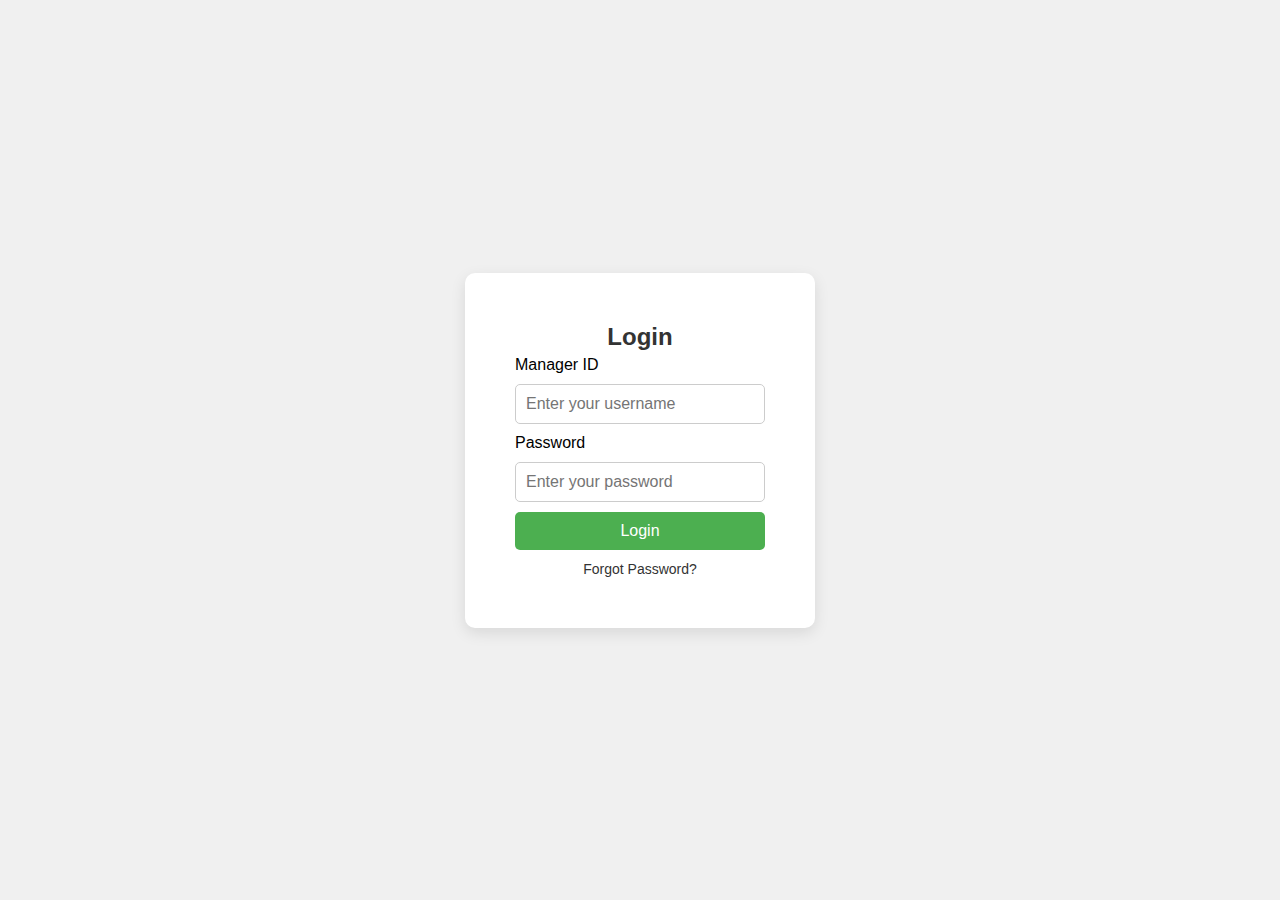
==== login_page_manager.html @ 97deadbf "Add files via upload" ====
<!DOCTYPE html>
<html lang="en">
<head>
    <meta charset="UTF-8">
    <meta name="viewport" content="width=device-width, initial-scale=1.0">
    <title>Login Page</title>

    <style>
        /* Basic CSS Reset */
        * {
            margin: 0;
            padding: 0;
            box-sizing: border-box;
        }

        body {
            font-family: Arial, sans-serif;
            background-color: #f0f0f0;
            display: flex;
            justify-content: center;
            align-items: center;
            height: 100vh;
        }

        /* Login Form Container */
        .login-container {
            background-color: #ffffff;
            padding: 50px;
            border-radius: 10px;
            box-shadow: 0 5px 15px rgba(0, 0, 0, 0.1);
            width: 350px;
        }

        .login-container h1 {
            text-align: center;
            margin-bottom: 5px;
            font-size: 24px;
            color: #333;
        }

        /* Input Fields */
        .login-container input[type="text"],
        .login-container input[type="password"] {
            width: 100%;
            padding: 10px;
            margin: 10px 0;
            border: 1px solid #ccc;
            border-radius: 5px;
            font-size: 16px;
        }

        /* Submit Button */
        .login-container input[type="submit"] {
            width: 100%;
            padding: 10px;
            background-color: #4CAF50;
            color: white;
            border: none;
            border-radius: 5px;
            font-size: 16px;
            cursor: pointer;
        }

        .login-container input[type="submit"]:hover {
            background-color: #45a049;
        }

        /* Optional: Adding a link to the form */
        .login-container .forgot-password {
            text-align: center;
            margin-top: 10px;
        }

        .login-container .forgot-password a {
            text-decoration: none;
            color: #333;
            font-size: 14px;
        }
    </style>
</head>
<body>

    <div class="login-container">
        <h1>Login</h1>
        <form action="thank_you.html" method = "get">
            <!-- Username Field -->
            <label for="username">Manager ID</label>
            <input type="text" id="username" name="username" required placeholder="Enter your username">

            <!-- Password Field -->
            <label for="password">Password</label>
            <input type="password" id="password" name="password" required placeholder="Enter your password">

            <!-- Submit Button -->
            <input type="submit" value="Login">
        </form>

        <!-- Optional: Forgot Password Link -->
        <div class="forgot-password">
            <a href="#">Forgot Password?</a>
        </div>
    </div>

</body>
</html>
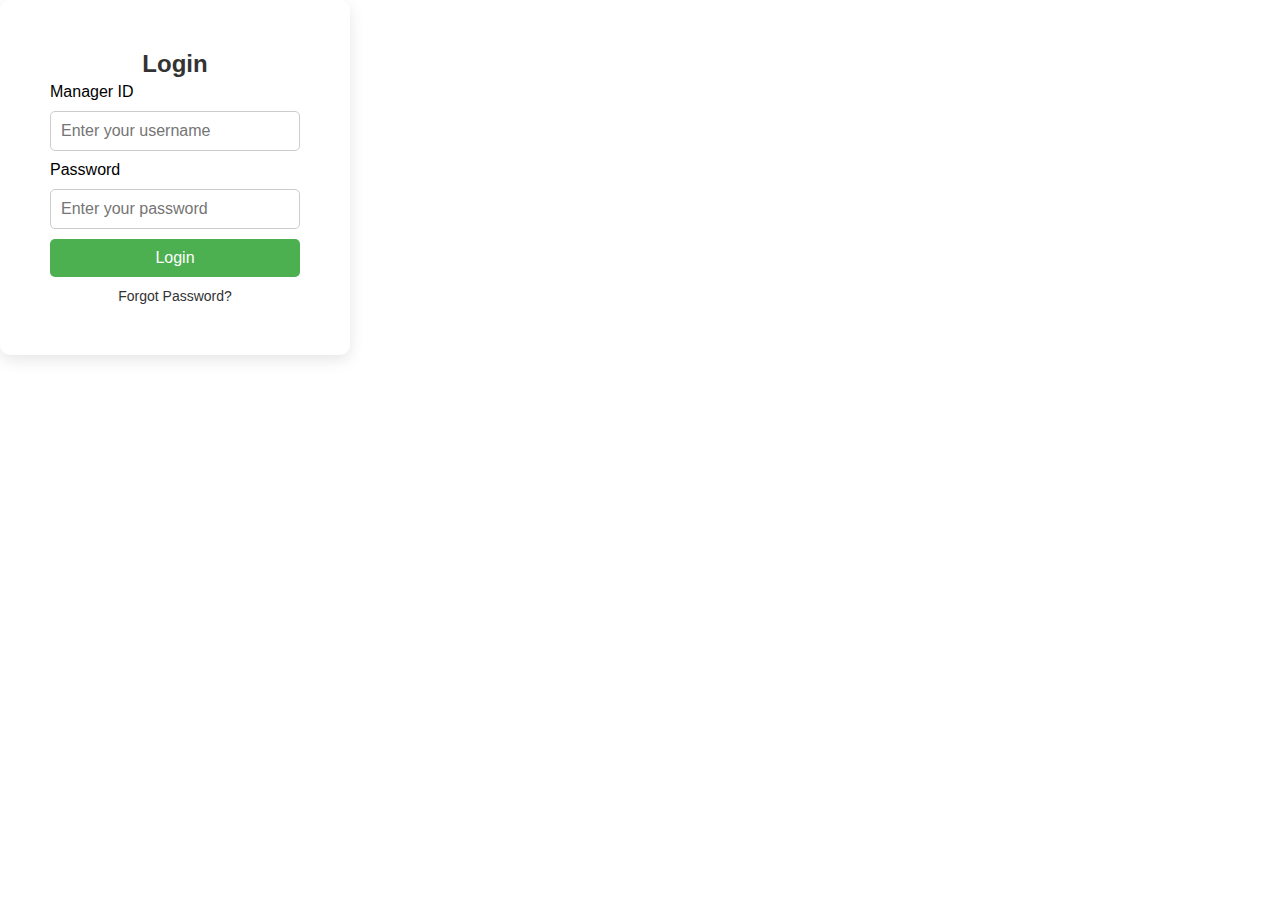
==== commit 23a2ca74: "Update login_page_manager.html" ====
--- a/login_page_manager.html
+++ b/login_page_manager.html
@@ -15,11 +15,16 @@
 
         body {
             font-family: Arial, sans-serif;
-            background-color: #f0f0f0;
-            display: flex;
-            justify-content: center;
-            align-items: center;
-            height: 100vh;
+           background-size: cover;
+top:50%;
+width: 100%;
+min-height: 100vh;
+background-repeat: no-repeat;
+background-attachment: fixed;
+overflow-x: hidden;
+overflow-y: visible;
+margin: 0;
+padding: 0;
         }
 
         /* Login Form Container */
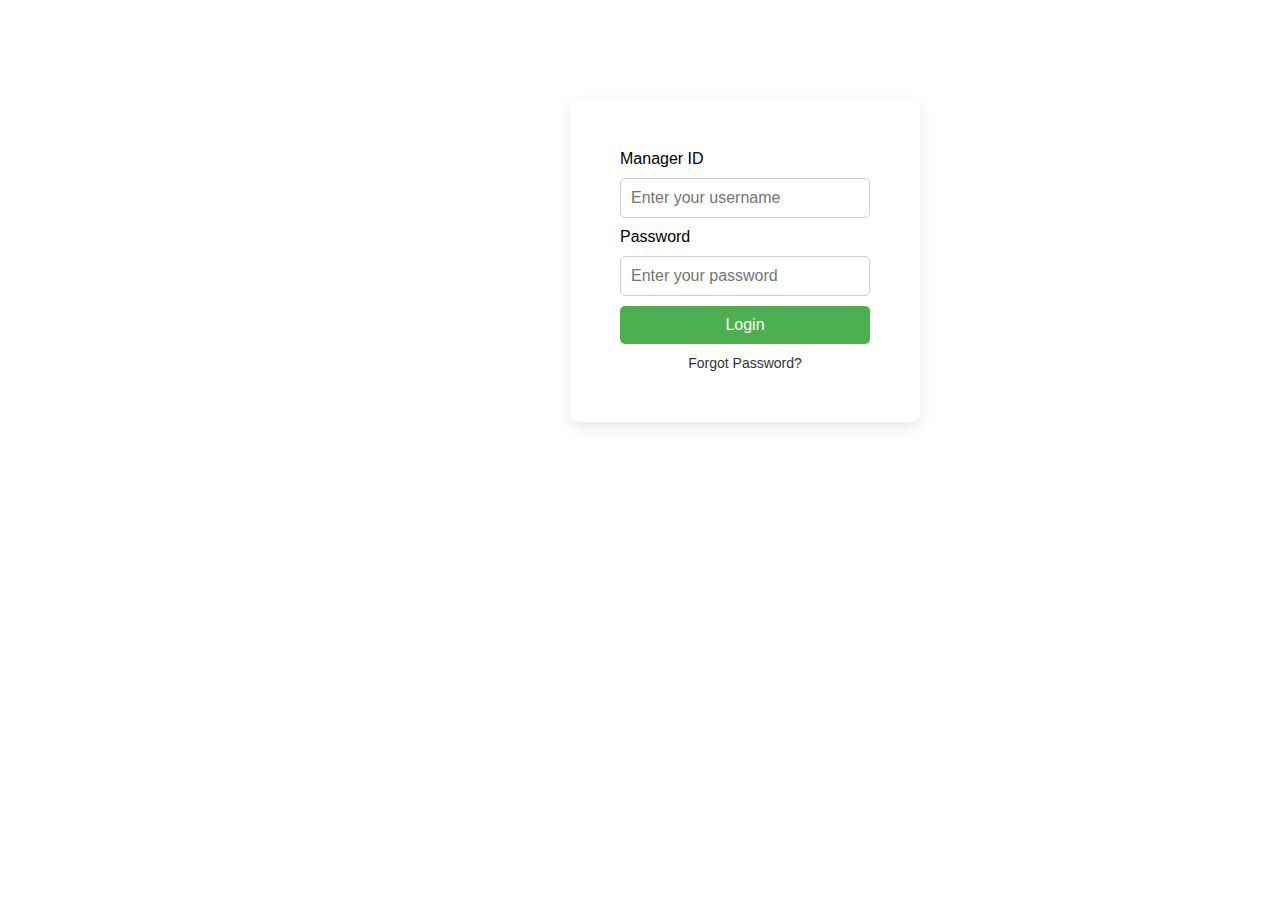
==== commit fb77ffe7: "Update login_page_manager.html" ====
--- a/login_page_manager.html
+++ b/login_page_manager.html
@@ -15,6 +15,7 @@
 
         body {
             font-family: Arial, sans-serif;
+            background-image:url(background_images/pet_bg_9.png) ;
            background-size: cover;
 top:50%;
 width: 100%;
@@ -85,7 +86,7 @@
 </head>
 <body>
 
-    <div class="login-container">
+    <div class="login-container" style="transform: translateX(570px) translateY(100px);>
         <h1>Login</h1>
         <form action="thank_you.html" method = "get">
             <!-- Username Field -->
